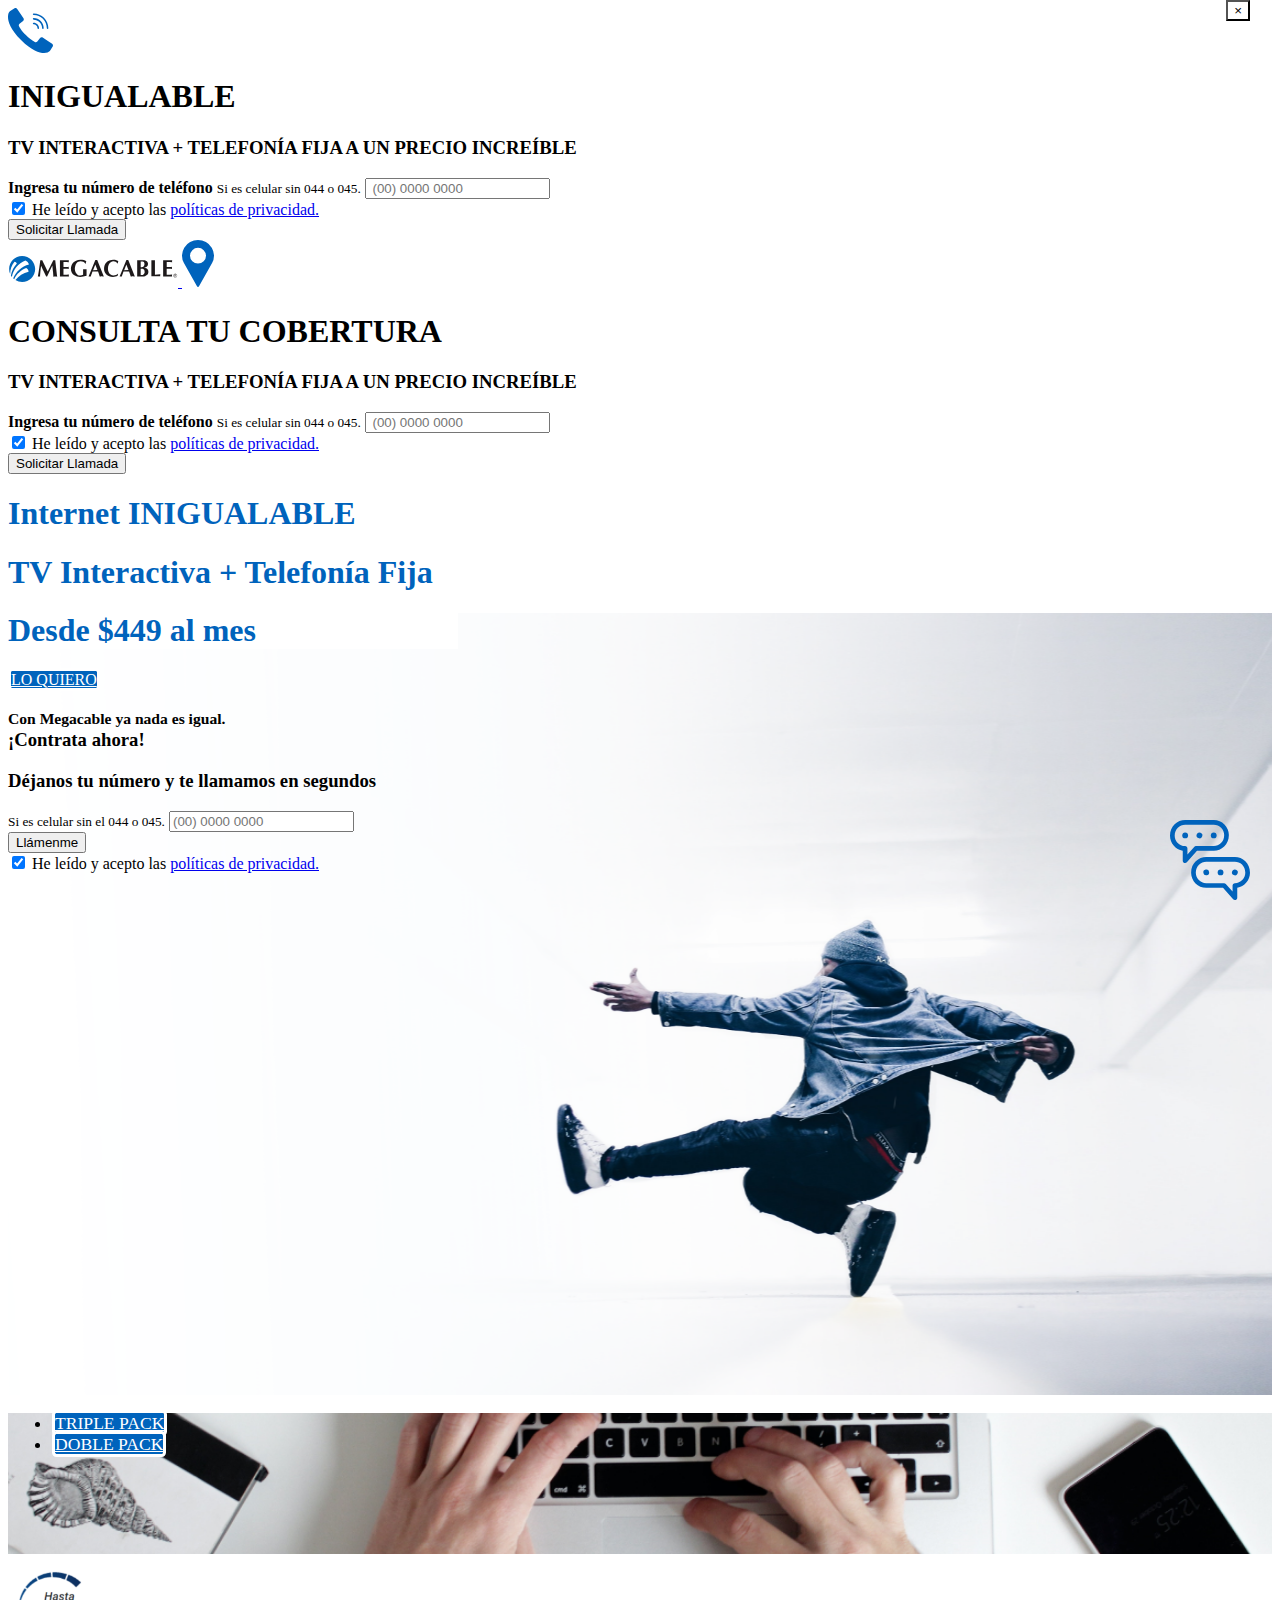
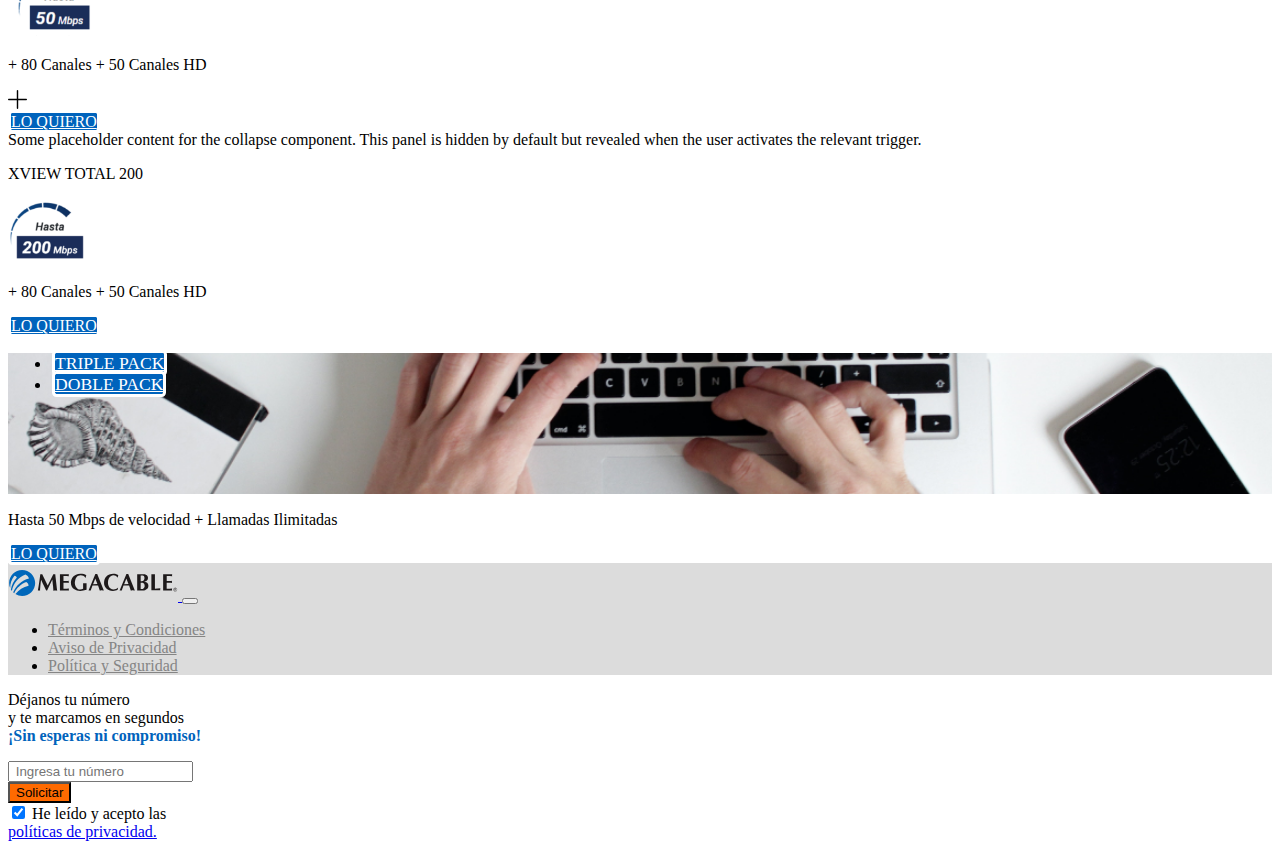
==== contrata.html @ 50e71d5e "first commit convertia" ====
<!doctype html>
<html lang="en">
  <head>
    <!-- Required meta tags -->
    <meta charset="utf-8">
    <meta name="viewport" content="width=device-width, initial-scale=1, shrink-to-fit=no">
    <!-- Favicon .icon -->
    <link rel="icon" type="image/png" href="/src/img/favicon.ico" sizes="32x32">
    <!-- Bootstrap CSS -->
    <link rel="stylesheet" href="https://cdn.jsdelivr.net/npm/bootstrap@4.6.0/dist/css/bootstrap.min.css" integrity="sha384-B0vP5xmATw1+K9KRQjQERJvTumQW0nPEzvF6L/Z6nronJ3oUOFUFpCjEUQouq2+l" crossorigin="anonymous">
    <!-- Stylesheets -->
    <link rel="stylesheet" href="/css/general.css">
    <link rel="stylesheet" href="/css/header-footer.css">
    <link rel="stylesheet" href="/css/index.css">
    <link rel="stylesheet" href="/css/ups.css">
    <link rel="stylesheet" href="/css/contrata.css">
    <link rel="stylesheet" href="/css//convform.css">
  </head>
  <body>
      <!-- Cahat-bot -->
      <div>
          <img class="icon-chat" src="/src/img/chat-bot/chat-box.svg" alt="">
      </div>

      <div class="chat-box">
          <div class="conv-form-wrapper">
            <form action="" method="GET" class="hidden">
                <select name="programmer" data-conv-question="Hola, ¿en qué podemos ayudarte?">
                    <option value="yes">Yes</option>
                    <option value="no">No</option>
                </select>
                <div data-conv-fork="programmer">
                    <div data-conv-case="yes">
                         <input type="text" data-conv-question="A fellow programmer! Cool." data-no-answer="true">
                    </div>
                    <div data-conv-case="no">
                        <select name="thought" data-conv-question="Have you ever thought about learning? Programming is fun!">
                            <option value="yes">Yes</option>
                            <option value="no">No..</option>
                        </select>
                    </div>
                </div>
              </form>
          </div>
      </div>
      <!-- Cahat-bot end-->
    <header class="bg-white shadow-sm">
        <div class="d-flex justify-content-between align-items-center container pt-3 pb-3">
            <!-- Button trigger modal -->
            <a type="button" class="btn" data-toggle="modal" data-target="#exampleModalCenter">
                <img class="call mw-100" src="/src/img/header/call.svg" alt="">
            </a>
            
            <!-- Modal -->
            <div class="modal fade" id="exampleModalCenter" tabindex="-1" role="dialog" aria-labelledby="exampleModalCenterTitle" aria-hidden="true">
                <div class="modal-dialog modal-dialog-centered" role="document">
                    <div class="modal-content">
                        <div class="modal-header border-bottom-0">
                            <button type="button" class="close x-button" data-dismiss="modal" aria-label="Close">
                                <span aria-hidden="true">&times;</span>
                            </button>
                        </div>
                        <div class="modal-body">
                            <div class="dhx-w100 pb-4 px-4 text-center mc-form-container mc-pop-form mt-3">
                                <h1 class="mc-text-blue text center">INIGUALABLE</h1>
                                <h3 class="mc-text-blue text-center mb-1 mt-4">
                                    TV INTERACTIVA + TELEFONÍA FIJA A UN PRECIO INCREÍBLE
                                </h3>
                                </p>
                                <form action="" method="post" class="dhx-w75 mc-form form-box m-auto" id="form_c2c_0" data-ic-form="form_c2c_0" novalidate="novalidate">
                                    <div class="form-group mb-4">
                                        <label class="pop-label mc-text-blue mb-0"><strong>Ingresa tu número de teléfono</strong></label>
                                        <small id="phoneHelp" class="pop-aclarations mc-text-blue mc-aclarations d-block text-center mb-2">Si es celular sin 044 o 045.</small>
                                        <input type="tel" data-ic-form-field="phone" id="phone-input-popup" name="phone-input" class="input form-control" aria-describedby="phoneHelp" placeholder=" (00) 0000 0000">
                                    </div>
                                    <div class="form-group text-center mt-2 mb-0">
                                        <div class="form-check pl-md-2">
                                            <input data-ic-form-field="terms" id="terms-check-06" name="terms-check-06" type="checkbox" checked="" class="form-check-input mc-terms-box">
                                            <label class="form-check-label mc-terms" for="terms-check-06">He leído y acepto las <a href="https://megacableplanes.mx/s/megacable/politicas-privacidad.html" target="_blank" class="gtm-form-popup-politicas" onclick="return onLinkClick(this, event);" data-ic-link-disabled="" style="">políticas de privacidad.</a></label>
                                        </div>
                                    </div>
                                    <div class="form-group text-center mb-0">
                                        <button type="submit" class="btn btn-success w-100 gtm-form-popup-submit" data-ic-button-disabled="" style="" id="form_c2c_0_0">Solicitar Llamada</button>
                                    </div>
                                </form>	
                            </div>
                        </div>
                    </div>
                </div>
            </div>
            <a href="/">
                <img class="logo mw-100" src="/src/img/header/logo-megacable-b.svg" alt="">
            </a>
            <!-- Button trigger modal -->
            <a type="button" class="btn" data-toggle="modal" data-target="#exampleModalMarker">
                <img class="mw-100" src="/src/img/header/marker.svg" alt="">
            </a>
            
            <!-- Modal -->
            <div class="modal fade" id="exampleModalMarker" tabindex="-1" role="dialog" aria-labelledby="exampleModalCenterTitle" aria-hidden="true">
                <div class="modal-dialog modal-dialog-centered" role="document">
                    <div class="modal-content">
                        <div class="modal-header border-bottom-0">
                            <button type="button" class="close x-button" data-dismiss="modal" aria-label="Close">
                                <span aria-hidden="true">&times;</span>
                            </button>
                        </div>
                        <div class="modal-body">
                            <div class="dhx-w100 pb-4 px-4 text-center mc-form-container mc-pop-form mt-3">
                                <h1 class="mc-text-blue text center">CONSULTA TU COBERTURA</h1>
                                <h3 class="mc-text-blue text-center mb-1 mt-4">
                                    TV INTERACTIVA + TELEFONÍA FIJA A UN PRECIO INCREÍBLE
                                </h3>
                                </p>
                                <form action="" method="post" class="dhx-w75 mc-form form-box m-auto" id="form_c2c_0" data-ic-form="form_c2c_0" novalidate="novalidate">
                                    <div class="form-group mb-4">
                                        <label class="pop-label mc-text-blue mb-0"><strong>Ingresa tu número de teléfono</strong></label>
                                        <small id="phoneHelp" class="pop-aclarations mc-text-blue mc-aclarations d-block text-center mb-2">Si es celular sin 044 o 045.</small>
                                        <input type="tel" data-ic-form-field="phone" id="phone-input-popup" name="phone-input" class="input form-control" aria-describedby="phoneHelp" placeholder=" (00) 0000 0000">
                                    </div>
                                    <div class="form-group text-center mt-2 mb-0">
                                        <div class="form-check pl-md-2">
                                            <input data-ic-form-field="terms" id="terms-check-06" name="terms-check-06" type="checkbox" checked="" class="form-check-input mc-terms-box">
                                            <label class="form-check-label mc-terms" for="terms-check-06">He leído y acepto las <a href="https://megacableplanes.mx/s/megacable/politicas-privacidad.html" target="_blank" class="gtm-form-popup-politicas" onclick="return onLinkClick(this, event);" data-ic-link-disabled="" style="">políticas de privacidad.</a></label>
                                        </div>
                                    </div>
                                    <div class="form-group text-center mb-0">
                                        <button type="submit" class="btn btn-success w-100 gtm-form-popup-submit" data-ic-button-disabled="" style="" id="form_c2c_0_0">Solicitar Llamada</button>
                                    </div>
                                </form>	
                            </div>
                        </div>
                    </div>
                </div>
            </div>
        </div>
    </header>
    <main>
        <div class="bg-jump">
            <div class="container d-md-flex flex-direction-row ">
                <div class="p-0 col d-flex align-items-end">
                    <div class="m-5">
                        <h1 class="brand">Internet INIGUALABLE</h1>
                        <h1 class="brand">TV Interactiva + Telefonía Fija</h1>
                        <h1 class="brand">Desde $449 al mes</h1>
                        <a href="./contrata.html" type="button" class="btn btn-contrata">LO QUIERO</a>
                    </div>
                </div>
                <div class="d-none d-lg-block col align-self-start">
                    <div class="form-container align-items-end">
                        <h3 class="mc-form-title mc-bg-blue mc-text-white text-center p-3 mb-0"> <span><small>Con
                                    Megacable ya nada es igual.</small><br><strong>¡Contrata ahora!</strong></span>
                        </h3>
                        <div class="mc-form-container mc-bg-light py-3 px-4 mt-0 position-relative">
                            <h3 class="text-center mc-form-subtitle mt-2 mb-4 mc-text-blue"> <span>Déjanos tu número y
                                    te llamamos en segundos</span> </h3>
                            <form action="" method="post" class="tp-form form-box m-auto" id="form_c2c_0" data-ic-form="form_c2c_0" novalidate="novalidate">
                                <div class="form-group mb-2"> <small id="phoneHelp" class="mc-text-blue tp-aclarations d-block text-center mb-1">Si es celular sin
                                        el 044 o 045.</small> <input type="tel" data-ic-form-field="phone" id="phone-input" name="phone-input" class="input form-control" aria-describedby="phoneHelp" placeholder="(00) 0000 0000"> </div>
                                <div class="form-group text-center mb-0"> <button type="submit" class="btn btn-success w-100 gtm-form-principal-submit" data-ic-button-disabled="" style="" id="form_c2c_0_0">Llámenme</button> </div>
                                <div class="form-group text-center mt-2 mb-0">
                                    <div class="form-check pl-md-2"> <input data-ic-form-field="terms" id="terms-check-06" name="terms-check-06" type="checkbox" checked="" class="form-check-input tp-terms-box"> <label class="form-check-label tp-terms" for="terms-check-06">He leído y acepto las
                                        <a href="https://megacableplanes.mx/s/megacable/legales.html#politicas-privacidad" target="_blank" class="gtm-form-principal-politicas" onclick="return onLinkClick(this, event);" data-ic-link-disabled="" style="">políticas de privacidad.</a></label> 
                                    </div>
                                </div>
                            </form>
                        </div>
                    </div>
                </div>
            </div>
        </div>
        <ul class="bg-qwerty nav justify-content-center align-items-center pt-2 pb-2">
            <li class="nav-item mr-5">
                <a href="./contrata.html" type="button" class="btn btn-contrata">TRIPLE PACK</a>
            </li>
            <li class="nav-item">
                <a href="./contrata.html" type="button" class="btn btn-contrata">DOBLE PACK</a>
            </li>
        </ul>
        <div class="container container pt-5 pb-5">
            <div class="shadow p-3 bg-white rounded d-flex flex-direction-row justify-content-between align-items-center">
                <div class="d-flex align-items-center">
                    <img src="/src/img/bg-contrata-hoy/Imagen 1/Imagen 1.png" alt="">
                    <p>+ 80 Canales + 50 Canales HD</p>
                </div>
                <div>
                    <a class="btn" data-toggle="collapse" href="#collapseExample" role="button" aria-expanded="false" aria-controls="collapseExample">
                        <img class="more" src="/src/img/bg-contrata-hoy/plus.svg" alt="">
                    </a>
                </div>
                <div class="">
                    <a href="./contrata.html" type="button" class="btn btn-contrata">LO QUIERO</a>
                </div>
            </div>
            <div class="collapse" id="collapseExample">
                <div class="card card-body">
                    Some placeholder content for the collapse component. This panel is hidden by default but revealed when the user activates the relevant trigger.
                </div>
            </div>
            <div class="shadow p-3 mt-3 bg-white rounded d-flex flex-direction-row justify-content-between align-items-center">
                <div class="d-flex align-items-center">
                    <p>XVIEW TOTAL 200</p>
                    <img src="/src/img/bg-contrata-hoy/Imagen 4 (1)/Imagen 4.png" alt="">
                    <p>+ 80 Canales + 50 Canales HD</p>
                </div>
                <div class="">
                    <a href="./contrata.html" type="button" class="btn btn-contrata">LO QUIERO</a>
                </div>
            </div>
        </div>
        <ul class="bg-qwerty nav justify-content-center align-items-center pt-2 pb-2">
            <li class="nav-item mr-5">
                <a href="./contrata.html" type="button" class="btn btn-contrata">TRIPLE PACK</a>
            </li>
            <li class="nav-item">
                <a href="./contrata.html" type="button" class="btn btn-contrata">DOBLE PACK</a>
            </li>
        </ul>
        <div class="container container pt-5 pb-5">
            <div class="shadow p-3 bg-white rounded d-flex flex-direction-row justify-content-between align-items-center">
                <div class="d-flex align-items-center">
                    <p>Hasta 50 Mbps de velocidad + Llamadas Ilimitadas</p>
                </div>
                <div class="">
                    <a href="./contrata.html" type="button" class="btn btn-contrata">LO QUIERO</a>
                </div>
            </div>
        </div>
        <footer>
            <nav class="navbar navbar-expand-lg navbar-light bg-grey">
                <div class="container">
                    <a class="navbar-brand" href="#">
                        <img class="logo mw-100" src="/src/img/header/logo-megacable-b.svg" alt="">
                    </a>
                    <button class="navbar-toggler" type="button" data-toggle="collapse" data-target="#navbarSupportedContent" aria-controls="navbarSupportedContent" aria-expanded="false" aria-label="Toggle navigation">
                      <span class="navbar-toggler-icon"></span>
                    </button>
                  
                    <div class="collapse navbar-collapse" id="navbarSupportedContent">
                        <ul class="navbar-nav ml-auto">
                            <li class="nav-item">
                                <a class="nav-link terminos-grey" href="#">Términos y Condiciones</a>
                            </li>
                            <li class="nav-item">
                                <a class="nav-link terminos-grey" href="#">Aviso de Privacidad</a>
                            </li>
                            <li class="nav-item">
                                <a class="nav-link terminos-grey" href="#">Política y Seguridad</a>
                            </li>
                        </ul>
                    </div>
                </div>
            </nav>
            <div class="container d-inline d-md-inline d-lg-flex align-items-center justify-content-between">
                <div class="d-inline d-md-inline align-items-center ">
                    <p class="d-none d-lg-inline-block text-center text-md-left">Déjanos tu número<br class="d-md-block d-lg-none"> y te marcamos en segundos<br>
                        <b class="letter-blue">¡Sin esperas ni compromiso!</b>
                    </p>
                </div>
                <form class="form-inline d-flex justify-content-lg-start justify-content-center align-items-center" id="form_c2c_2" data-ic-form="form_c2c_2" novalidate="novalidate">
                    <div class="form-group mr-4 mr-md-2 d-block"> <input type="tel" data-ic-form-field="phone" id="phone-input-S" name="phone-input" class="input form-control" aria-describedby="phoneHelp" placeholder=" Ingresa tu número"> </div>
                    <div class="form-group text-center mr-2">
                        <button type="submit" class="btn btn-orange text-white px-4 w-100 gtm-form-sticky-submit">Solicitar</button>
                    </div>
                    <div class="form-group text-center mt-0 mb-0">
                        <div class="form-check pl-md-2"> <input data-ic-form-field="terms" id="terms-check-06" name="terms-check-06" type="checkbox" checked="" class="form-check-input tp-terms-box"> <label class="form-check-label tp-terms d-inline-block text-left" for="terms-check-06">He leído y acepto las <br><a href="https://megacableplanes.mx/s/megacable/legales.html#politicas-privacidad" class="gtm-form-sticky-politicas" target="_blank" onclick="return onLinkClick(this, event);" data-ic-link-disabled="" style="">políticas de privacidad.</a></label> </div>
                    </div>
                </form>
            </div>
        </footer>
    </main>


    <!-- Optional JavaScript; choose one of the two! -->

    <!-- Option 1: jQuery and Bootstrap Bundle (includes Popper) -->
    <script src="https://code.jquery.com/jquery-3.5.1.slim.min.js" integrity="sha384-DfXdz2htPH0lsSSs5nCTpuj/zy4C+OGpamoFVy38MVBnE+IbbVYUew+OrCXaRkfj" crossorigin="anonymous"></script>
    <script src="https://cdn.jsdelivr.net/npm/bootstrap@4.6.0/dist/js/bootstrap.bundle.min.js" integrity="sha384-Piv4xVNRyMGpqkS2by6br4gNJ7DXjqk09RmUpJ8jgGtD7zP9yug3goQfGII0yAns" crossorigin="anonymous"></script>
    <!-- ChatBotJS -->
    <script type="text/javascript" src="/js/chat.js"></script>
    <script type="text/javascript" src="/js/convform.js"></script>
    <!-- ChatBotJS -->

    <!-- Option 2: Separate Popper and Bootstrap JS -->
    <!--
    <script src="https://code.jquery.com/jquery-3.5.1.slim.min.js" integrity="sha384-DfXdz2htPH0lsSSs5nCTpuj/zy4C+OGpamoFVy38MVBnE+IbbVYUew+OrCXaRkfj" crossorigin="anonymous"></script>
    <script src="https://cdn.jsdelivr.net/npm/popper.js@1.16.1/dist/umd/popper.min.js" integrity="sha384-9/reFTGAW83EW2RDu2S0VKaIzap3H66lZH81PoYlFhbGU+6BZp6G7niu735Sk7lN" crossorigin="anonymous"></script>
    <script src="https://cdn.jsdelivr.net/npm/bootstrap@4.6.0/dist/js/bootstrap.min.js" integrity="sha384-+YQ4JLhjyBLPDQt//I+STsc9iw4uQqACwlvpslubQzn4u2UU2UFM80nGisd026JF" crossorigin="anonymous"></script>
    -->
  </body>
</html>
---- css/general.css ----
.letter-blue{
    color: #0063BC;
}

.icon-chat{
    position: fixed;
    right: 30px;
    bottom: 0;
    width: 5em;
    cursor: pointer;
    z-index: 1000;
}


.chat-box{
    position: fixed;
    right: 20px;
    bottom: 100px;
    width: 400px;
    height: 80vh;
    background: linear-gradient(90deg, rgba(184,183,208,1) 0%, rgba(231,231,236,0.18671218487394958) 100%, rgba(0,212,255,1) 100%);
    z-index: 1000;
    transition: all 0.3s ease-out;
    transform: scaleY(0);
}

.chat-box.active{
    transform: scaleY(1);
}

.hidden{
    display: none !important;
}

.conv-form-wrapper textarea{
    height: 30px;
    overflow: hidden;
    resize: none;
}

#messages{
    padding: 20px;
}

.x-button{
    position: fixed;
    right: 30px;
    top: 0;
    cursor: pointer;
    z-index: 1000;
    background-color: #fff;

}
---- css/header-footer.css ----
.call{
    width: 45px;
    height: 45px;
}
.logo{
    width: 170px;
    height: 73;
}

.marker{
    width: 32px;
    height: 48px;
}

.bg-grey{
    background-color: #DCDCDC;
}

.terminos-grey{
    color: #858585;
}

.btn-orange{
    background-color: #FF6A00;
}
---- css/index.css ----
.bg-contrata{
    background: url(/src/img/bg-contrata-hoy/brooke-cagle-g1Kr4Ozfoac-unsplash@2x.png) no-repeat;
    background-position: top;
    height: 100vh;
}

.btn-contrata{
    background: #0063BC 0% 0% no-repeat padding-box;
    border: 3px solid #FFF;
    color: #FFF;
    border-radius: 4px;
    opacity: 1;
}

h1.brand{
    width: 450px;
    color: #0063BC;
    background-color: white;
    text-align: left;
}

@media (max-width: 600px) {
    h1.brand{
        width: auto;
    }
  }


.bg-cliente{
    background: url(/src/img/bg-eres-cliente/rayul-_M6gy9oHgII-unsplash@2x.png) no-repeat; 
    background-position: top;
    height: 100vh;
}

.btn-cliente{
    background: #FFFFFF 0% 0% no-repeat padding-box;
    border: 4px solid #FF6A00;
    color: #FF6A00;
    border-radius: 4px;
    opacity: 1;

}
---- css/ups.css ----
.bg-ups{
    background: url(/src/img/bg-ups/edu-lauton-TyQ-0lPp6e4-unsplash.png) no-repeat; 
    background-position: top;
    height: 100vh;
}

.nav-blue{
    background-color: #0063BC;
}
---- css/contrata.css ----
.bg-jump{
    background: url(/src/img/bg-contrata-hoy/jump/drew-graham-PVyhz0wmHdo-unsplash.png) no-repeat; 
    background-position: bottom;
    height: 100vh;
}

.bg-qwerty{
    background: url(/src/img/bg-contrata-hoy/qwerty/nordwood-themes-bJjsKbToY34-unsplash.png) no-repeat; 
    background-position: bottom;
    height: 8em;
    zoom: 1.1;
}
.more{
    width: 19px;
    height: 19px;
}
---- css/convform.css ----
.typing_loader{
    width: 6px;
    height: 6px;
    border-radius: 50%;
    -webkit-animation: typing 1s linear infinite alternate;
    -moz-animation: typing 1s linear infinite alternate;
    -ms-animation: typing 1s linear infinite alternate;
    animation: typing 1s linear infinite alternate;
    position: relative;
    left: -12px;
    margin: 7px 15px 6px;
}
.to .typing_loader {
    animation: typing-black 1s linear infinite alternate;
}
@-webkit-keyframes typing{
    0%{
        background-color: rgba(255,255,255, 1);
        box-shadow: 12px 0px 0px 0px rgba(255,255,255,0.4),
        24px 0px 0px 0px rgba(255,255,255,0.2);
    }
    50% {
        background-color: rgba(255,255,255, 0.4);
        box-shadow: 12px 0px 0px 0px rgba(255,255,255,1),
        24px 0px 0px 0px rgba(255,255,255,0.4);
    }
    100%{ background-color: rgba(255,255,255, 0.2);
        box-shadow: 12px 0px 0px 0px rgba(255,255,255,0.4),
        24px 0px 0px 0px rgba(255,255,255,1);
    }
}

@-moz-keyframes typing{
    0%{
        background-color: rgba(255,255,255, 1);
        box-shadow: 12px 0px 0px 0px rgba(255,255,255,0.4),
        24px 0px 0px 0px rgba(255,255,255,0.2);
    }
    50% {
        background-color: rgba(255,255,255, 0.4);
        box-shadow: 12px 0px 0px 0px rgba(255,255,255,1),
        24px 0px 0px 0px rgba(255,255,255,0.4);
    }
    100%{ background-color: rgba(255,255,255, 0.2);
        box-shadow: 12px 0px 0px 0px rgba(255,255,255,0.4),
        24px 0px 0px 0px rgba(255,255,255,1);
    }
}

@keyframes typing-black{
    0%{
        background-color: rgba(74, 74, 74, 1);
        box-shadow: 12px 0px 0px 0px rgba(74, 74, 74, 0.4),
        24px 0px 0px 0px rgba(74, 74, 74, 0.2);
    }
    50% {
        background-color: rgba(74, 74, 74, 0.4);
        box-shadow: 12px 0px 0px 0px rgba(74, 74, 74, 1),
        24px 0px 0px 0px rgba(74, 74, 74,0.4);
    }
    100%{ background-color: rgba(74, 74, 74, 0.2);
        box-shadow: 12px 0px 0px 0px rgba(74, 74, 74,0.4),
        24px 0px 0px 0px rgba(74, 74, 74,1);
    }
}
@keyframes typing{
    0%{
        background-color: rgba(255,255,255, 1);
        box-shadow: 12px 0px 0px 0px rgba(255,255,255,0.4),
        24px 0px 0px 0px rgba(255,255,255,0.2);
    }
    50% {
        background-color: rgba(255,255,255, 0.4);
        box-shadow: 12px 0px 0px 0px rgba(255,255,255,1),
        24px 0px 0px 0px rgba(255,255,255,0.4);
    }
    100%{ background-color: rgba(255,255,255, 0.2);
        box-shadow: 12px 0px 0px 0px rgba(255,255,255,0.4),
        24px 0px 0px 0px rgba(255,255,255,1);
    }
}

form.convFormDynamic {
    width: calc(100% - 33px);
    margin: 10px auto 15px;
    padding: 0 !important;
    position: relative;
    box-shadow: 0 0 5px 5px rgba(222, 222, 222, 0.4);
}

form.convFormDynamic textarea.userInputDynamic {
    border: none;
    padding: 7px 10px;
    outline: none;
    font-size: 0.905rem;
    float: left;
    width: calc(100% - 70px);
    line-height: 1.3em;
    min-height: 1.7em;
    max-height: 10rem;
    display: block;
    max-width: 88%;
    margin-right: 2.5%;
}


form.convFormDynamic input.userInputDynamic {
    border: none;
    padding: 7px 10px;
    outline: none;
    font-size: 0.905rem;
    float: left;
    width: calc(100% - 70px);
    line-height: 1.3em;
    min-height: 1.7em;
    max-height: 10rem;
    display: block;
    max-width: 88%;
    margin-right: 2.5%;
}
div.conv-form-wrapper:after {
    content: '';
    display: block;
    clear: both;
    width: 100%;
    height: 1px;
}
div.conv-form-wrapper div#messages {
    max-height: 71vh;
    height: auto !important;
    overflow-y: scroll;
    scrollbar-width: none;
    -ms-overflow-style: none; /* IE 11 */
}
div.conv-form-wrapper * {
    scrollbar-width: none;
    -ms-overflow-style: none;
}
div.conv-form-wrapper div#messages:after {
    content: '';
    display: table;
    clear: both;
}
div.conv-form-wrapper {
    position: relative;
}
div.conv-form-wrapper div.wrapper-messages {
    position: relative;
    height: 577px;
    max-height: 71vh;
    overflow-y: scroll;
    transition: margin 0.1s;
}
div.conv-form-wrapper:before {
    content: '';
    position: absolute;
    width: 100%;
    display: block;
    height: 30px;
    top: 0;
    left: 0;
    z-index: 2;
    background: linear-gradient(#fff, transparent);
}
@media (max-width: 767px) {
    div.conv-form-wrapper div.wrapper-messages, div.conv-form-wrapper div#messages {
        max-height: 71vh;
    }
}

div.conv-form-wrapper div.wrapper-messages::-webkit-scrollbar, div#feed ul::-webkit-scrollbar, div.conv-form-wrapper div.options::-webkit-scrollbar {
    width: 0px;
    height: 0px;
    /* remove scrollbar space */
    background: transparent;
    /* optional: just make scrollbar invisible */
}
input[type="text"].userInputDynamic.error {
    color: #ac0000 !important;
}
input[type="text"].userInputDynamic {
    border-radius: 3px;
    margin: 7px 10px;
}

textarea.userInputDynamic.error {
    color: #ac0000 !important;
}

textarea.userInputDynamic {
    border-radius: 3px;
    margin: 7px 10px;
}

div.conv-form-wrapper div#messages {
    transition: bottom 0.15s, padding-bottom 0.15s;
    position: absolute;
    bottom: 0;
    height: auto !important;
    width: 100%;
    padding-bottom: 20px;
    /*max-height: 71vh;*/
}
div.conv-form-wrapper div.options {
    word-wrap: normal;
    white-space: nowrap;
    overflow-x: scroll;
    position: absolute;
    bottom: 100%;
    width: 100%;
    transform: translateY(-5px);
}
div.conv-form-wrapper div.options:after {
    content: '';
    display: table;
    clear: both;
}
div.conv-form-wrapper div.options div.option {
    padding: 7px 12px;
    border: 1px solid rgba(6,153,184,0.3);
    display: inline-block;
    margin: 5px;
    background: #fff;
    color: #06c5a6;
    cursor: pointer;
    border-radius: 20px;
    font-size: 0.9rem;
}
div.conv-form-wrapper div.message {
    animation: slideTop 0.15s ease;
}
div.conv-form-wrapper div.message:after {
    content: '';
    display: table;
    clear: both;
}
div.conv-form-wrapper  div.message.ready {
    animation: bounceIn 0.2s ease;
    transform-origin: 0 0 0;
}
div.conv-form-wrapper  div#messages div.message {
    border-radius: 20px;
    padding: 12px 22px;
    font-size: 0.905rem;
    color: #333;
    display: inline-block;
    padding: 10px 15px 8px;
    border-radius: 20px;
    margin-bottom: 5px;
    float: right;
    clear: both;
    max-width: 65%;
    word-wrap: break-word;
}
div.conv-form-wrapper  div#messages div.message.to {
    background: #efefef;
    color: #6f6f6f;
    float: left;
    border-top-left-radius: 0;
}
div.conv-form-wrapper div#messages div.message.from {
    background: #06b79a;
    color: #fff;
    border-top-right-radius: 0;
}
.message.to+.message.from, .message.from+.message.to {
    margin-top: 15px;
}
@keyframes slideTop {
    0% {
        margin-bottom: -25px;
    }
    100% {
        margin-bottom: 0;
    }
}

@keyframes bounceIn {
    0% {
        transform: scale(0.75, 0.75);
    }
    100% {
        transform: scale(1.0, 1.0);
    }
}
div.conv-form-wrapper div.options div.option:hover {
    background: #eeeeee;
}
div.conv-form-wrapper div.options div.option.selected {
    background: #06b79a;
    color: #fff;
}
div.conv-form-wrapper div.options div.option.selected:hover {
    background: #069c7f;
}

form.convFormDynamic button.submit {
    padding: 3px;
    border: none;
    float: left;
    margin: 5px;
    color: #06c5a6;
    cursor: pointer;
    border-radius: 8px;
    font-size: 1.1rem;
    width: 36px;
    height: 35px;
    margin-top: 4px;
    background: #fff;
    outline: none !important;
}


form.convFormDynamic button.submit:hover {
    background: #06b79a;
    color: #fff;
}

button.submit.glow {
    box-shadow: 0 0 10px 5px rgba(6, 197, 166, 0.4);
}
.no-border {
    border: none !important;
}
.dragscroll {
    cursor: grab;
}
div.conv-form-wrapper div#messages::-webkit-scrollbar, div#feed ul::-webkit-scrollbar {
    width: 0px;
    /* remove scrollbar space */
    background: transparent;
    /* optional: just make scrollbar invisible */
}
span.clear {
    display: block;
    clear: both;
}

.spinLoader,
.spinLoader:before,
.spinLoader:after {
    background: #06c5a6 !important;
    -webkit-animation: spinLoaderChat 1s infinite ease-in-out;
    animation: spinLoaderChat 1s infinite ease-in-out;
    width: 1em;
    height: 4em;
}
.spinLoader {
    color: #06c5a6 !important;
    text-indent: -9999em;
    margin: 50% auto;
    position: relative;
    font-size: 11px;
    -webkit-transform: translateZ(0);
    -ms-transform: translateZ(0);
    transform: translateZ(0);
    -webkit-animation-delay: -0.16s;
    animation-delay: -0.16s;
}
.spinLoader:before,
.spinLoader:after {
    position: absolute;
    top: 0;
    content: '';
}
.spinLoader:before {
    left: -1.5em;
    -webkit-animation-delay: -0.32s;
    animation-delay: -0.32s;
}
.spinLoader:after {
    left: 1.5em;
}
@-webkit-keyframes spinLoaderChat {
    0%,
    80%,
    100% {
        box-shadow: 0 0;
        height: 4em;
    }
    40% {
        box-shadow: 0 -2em;
        height: 5em;
    }
}
@keyframes spinLoaderChat {
    0%,
    80%,
    100% {
        box-shadow: 0 0;
        height: 4em;
    }
    40% {
        box-shadow: 0 -2em;
        height: 5em;
    }
}
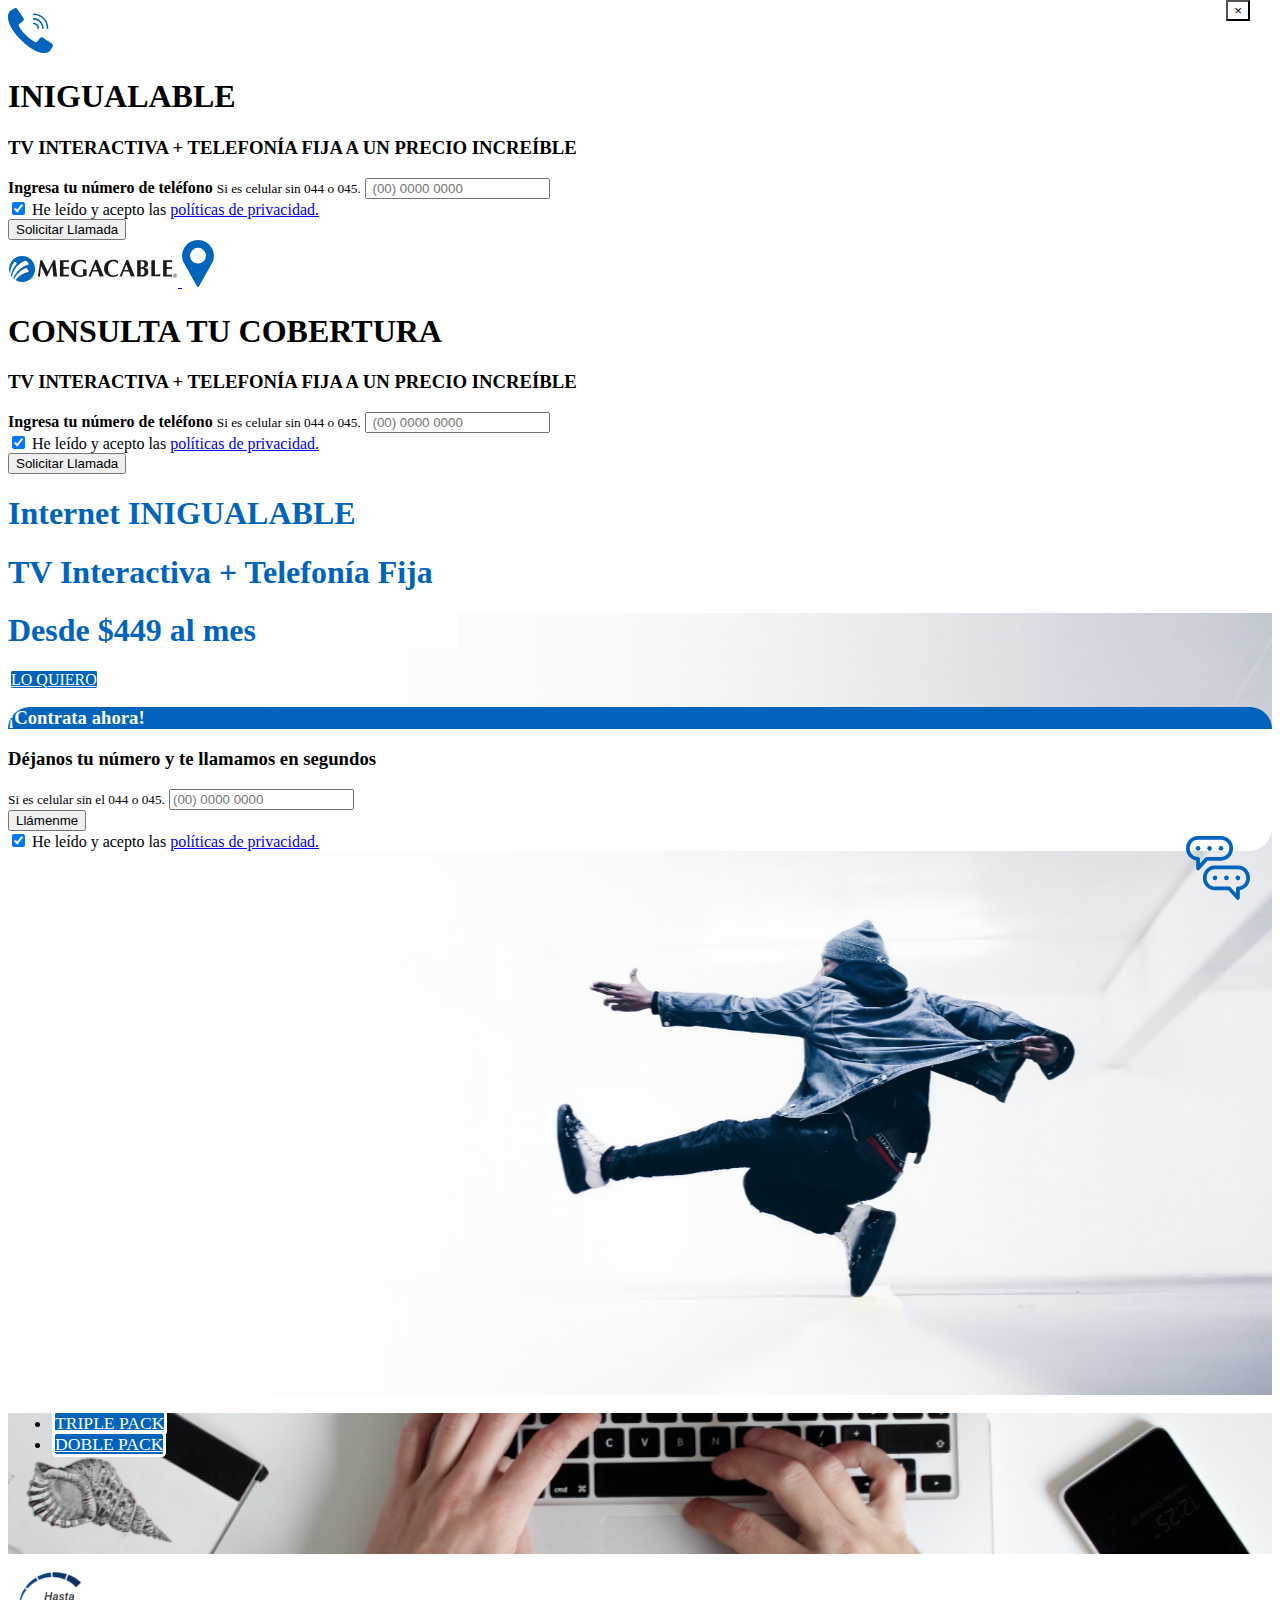
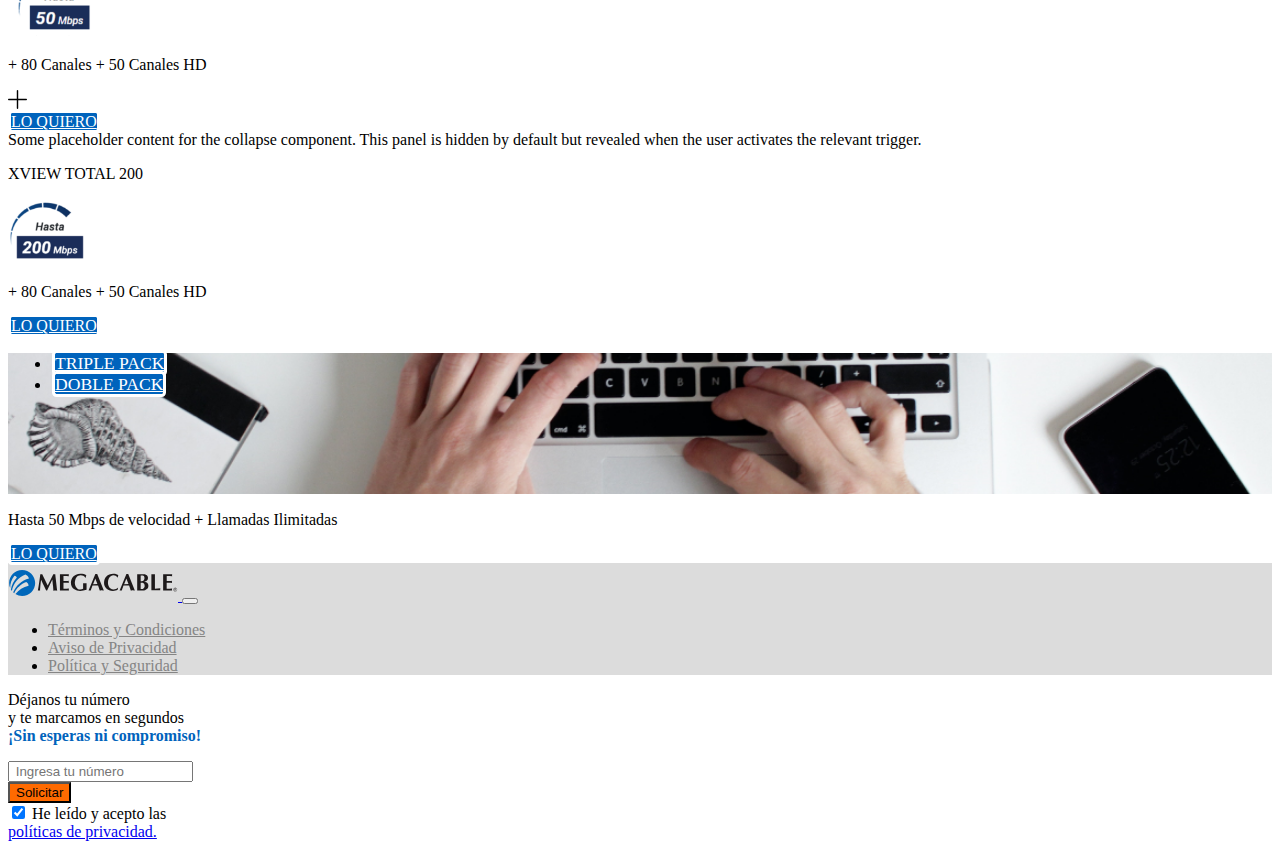
==== commit b9324b42: "cambios en contrata.html" ====
--- a/contrata.html
+++ b/contrata.html
@@ -137,7 +137,7 @@
     </header>
     <main>
         <div class="bg-jump">
-            <div class="container d-md-flex flex-direction-row ">
+            <div class="container d-md-flex flex-direction-row pt-5">
                 <div class="p-0 col d-flex align-items-end">
                     <div class="m-5">
                         <h1 class="brand">Internet INIGUALABLE</h1>
@@ -147,9 +147,8 @@
                     </div>
                 </div>
                 <div class="d-none d-lg-block col align-self-start">
-                    <div class="form-container align-items-end">
-                        <h3 class="mc-form-title mc-bg-blue mc-text-white text-center p-3 mb-0"> <span><small>Con
-                                    Megacable ya nada es igual.</small><br><strong>¡Contrata ahora!</strong></span>
+                    <div class="form-container style-card align-items-end">
+                        <h3 class="header-card mc-form-title mc-bg-blue mc-text-white text-center p-3 mb-0"> <span><strong>¡Contrata ahora!</strong></span>
                         </h3>
                         <div class="mc-form-container mc-bg-light py-3 px-4 mt-0 position-relative">
                             <h3 class="text-center mc-form-subtitle mt-2 mb-4 mc-text-blue"> <span>Déjanos tu número y
--- a/css/general.css
+++ b/css/general.css
@@ -6,7 +6,7 @@
     position: fixed;
     right: 30px;
     bottom: 0;
-    width: 5em;
+    width: 4em;
     cursor: pointer;
     z-index: 1000;
 }
--- a/css/contrata.css
+++ b/css/contrata.css
@@ -13,4 +13,16 @@
 .more{
     width: 19px;
     height: 19px;
+}
+
+.style-card{
+    background: #FFFFFF 0% 0% no-repeat padding-box;
+    border-radius: 23px;
+    opacity: 1;
+}
+
+.header-card{
+    background-color: #0063BC;
+    color: #fff;
+    border-radius: 23px 23px 0px 0px;
 }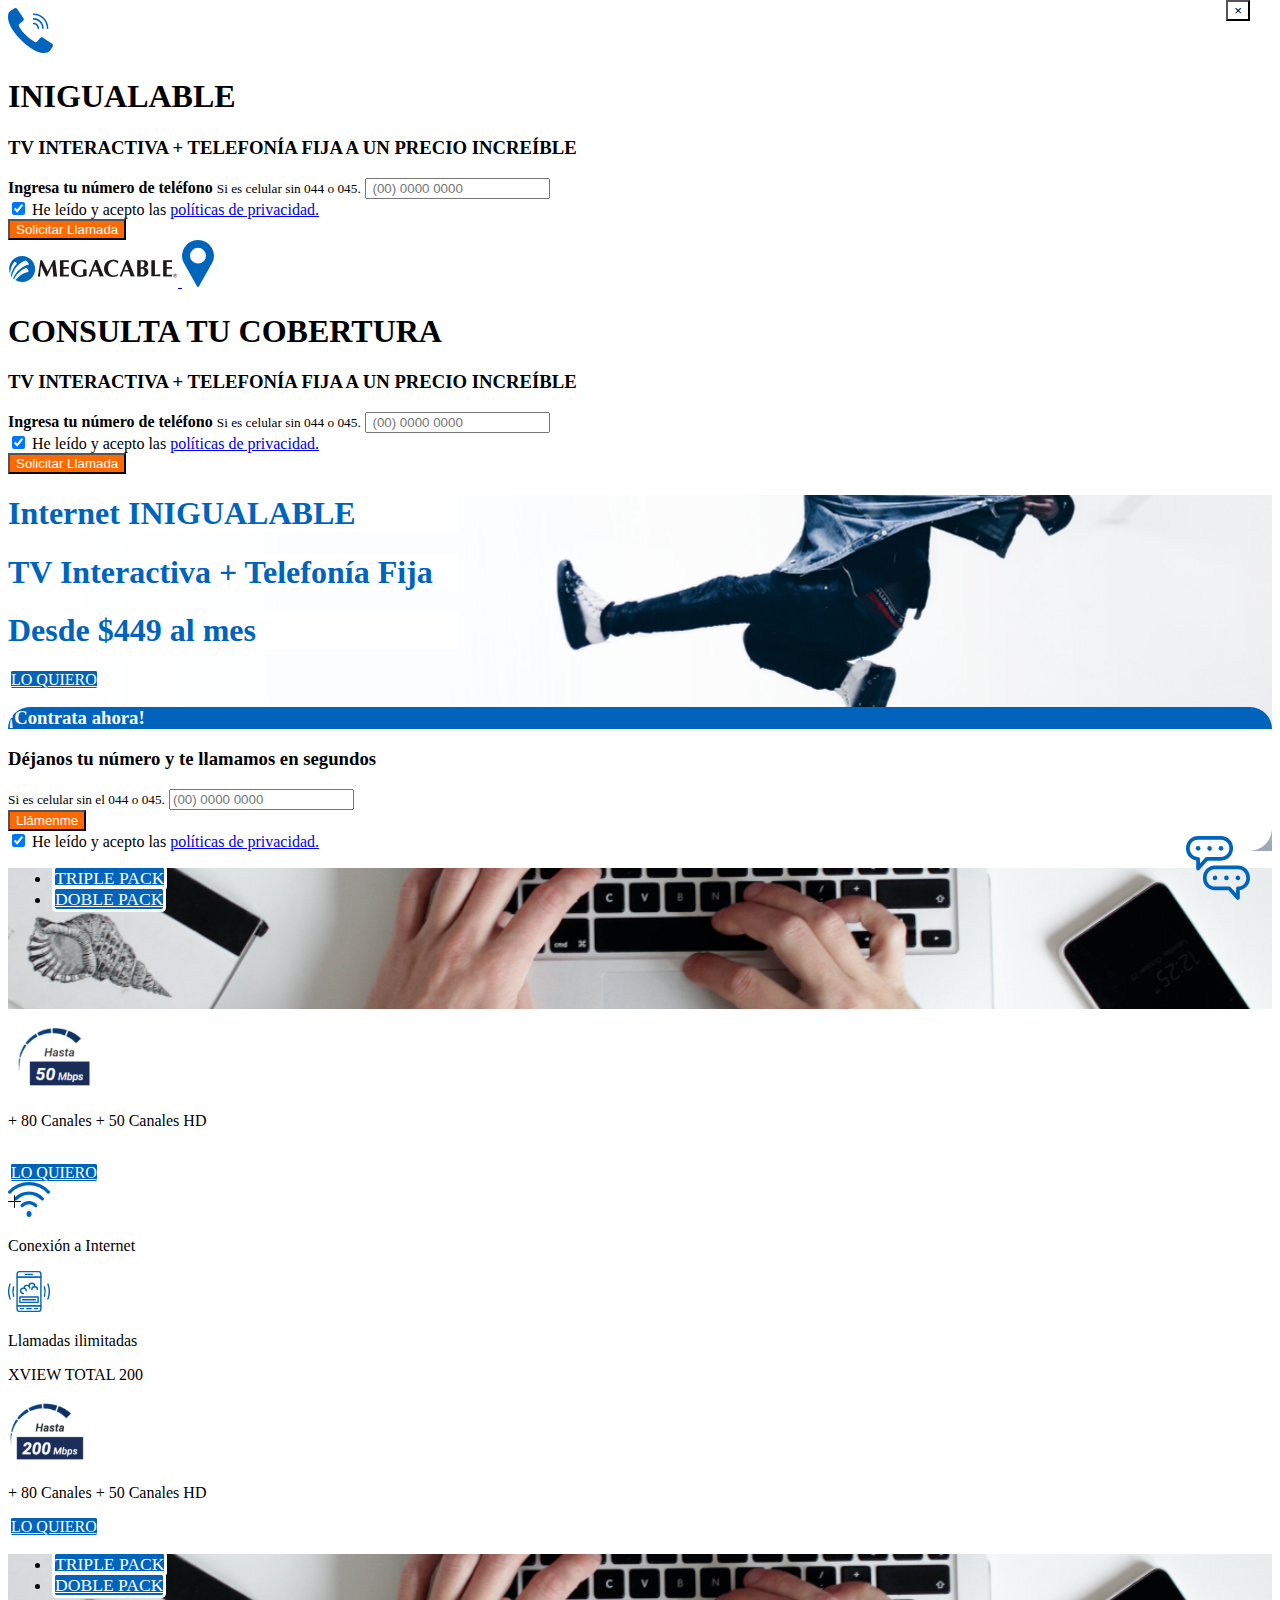
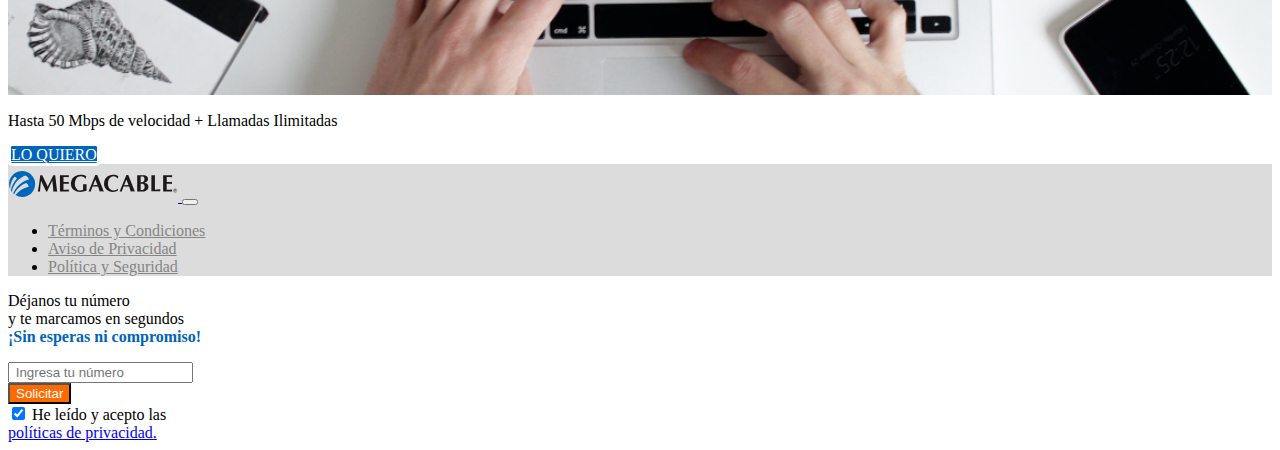
==== commit d82981f7: "se hacen las rutas relativas" ====
--- a/contrata.html
+++ b/contrata.html
@@ -9,12 +9,12 @@
     <!-- Bootstrap CSS -->
     <link rel="stylesheet" href="https://cdn.jsdelivr.net/npm/bootstrap@4.6.0/dist/css/bootstrap.min.css" integrity="sha384-B0vP5xmATw1+K9KRQjQERJvTumQW0nPEzvF6L/Z6nronJ3oUOFUFpCjEUQouq2+l" crossorigin="anonymous">
     <!-- Stylesheets -->
-    <link rel="stylesheet" href="/css/general.css">
-    <link rel="stylesheet" href="/css/header-footer.css">
-    <link rel="stylesheet" href="/css/index.css">
-    <link rel="stylesheet" href="/css/ups.css">
-    <link rel="stylesheet" href="/css/contrata.css">
-    <link rel="stylesheet" href="/css//convform.css">
+    <link rel="stylesheet" href="css/general.css">
+    <link rel="stylesheet" href="css/header-footer.css">
+    <link rel="stylesheet" href="css/index.css">
+    <link rel="stylesheet" href="css/ups.css">
+    <link rel="stylesheet" href="css/contrata.css">
+    <link rel="stylesheet" href="css/convform.css">
   </head>
   <body>
       <!-- Cahat-bot -->
@@ -80,7 +80,7 @@
                                         </div>
                                     </div>
                                     <div class="form-group text-center mb-0">
-                                        <button type="submit" class="btn btn-success w-100 gtm-form-popup-submit" data-ic-button-disabled="" style="" id="form_c2c_0_0">Solicitar Llamada</button>
+                                        <button type="submit" class="btn btn-orange w-100 gtm-form-popup-submit" data-ic-button-disabled="" style="" id="form_c2c_0_0">Solicitar Llamada</button>
                                     </div>
                                 </form>	
                             </div>
@@ -125,7 +125,7 @@
                                         </div>
                                     </div>
                                     <div class="form-group text-center mb-0">
-                                        <button type="submit" class="btn btn-success w-100 gtm-form-popup-submit" data-ic-button-disabled="" style="" id="form_c2c_0_0">Solicitar Llamada</button>
+                                        <button type="submit" class="btn btn-orange w-100 gtm-form-popup-submit" data-ic-button-disabled="" style="" id="form_c2c_0_0">Solicitar Llamada</button>
                                     </div>
                                 </form>	
                             </div>
@@ -136,9 +136,9 @@
         </div>
     </header>
     <main>
-        <div class="bg-jump">
-            <div class="container d-md-flex flex-direction-row pt-5">
-                <div class="p-0 col d-flex align-items-end">
+        <div class="bg-jump h-100">
+            <div class="container d-md-flex flex-direction-row pt-md-5 pt-0">
+                <div class="p-0 col d-flex align-items-md-end align-items-start">
                     <div class="m-5">
                         <h1 class="brand">Internet INIGUALABLE</h1>
                         <h1 class="brand">TV Interactiva + Telefonía Fija</h1>
@@ -146,7 +146,7 @@
                         <a href="./contrata.html" type="button" class="btn btn-contrata">LO QUIERO</a>
                     </div>
                 </div>
-                <div class="d-none d-lg-block col align-self-start">
+                <div class="col pb-md-0 pb-5">
                     <div class="form-container style-card align-items-end">
                         <h3 class="header-card mc-form-title mc-bg-blue mc-text-white text-center p-3 mb-0"> <span><strong>¡Contrata ahora!</strong></span>
                         </h3>
@@ -156,7 +156,7 @@
                             <form action="" method="post" class="tp-form form-box m-auto" id="form_c2c_0" data-ic-form="form_c2c_0" novalidate="novalidate">
                                 <div class="form-group mb-2"> <small id="phoneHelp" class="mc-text-blue tp-aclarations d-block text-center mb-1">Si es celular sin
                                         el 044 o 045.</small> <input type="tel" data-ic-form-field="phone" id="phone-input" name="phone-input" class="input form-control" aria-describedby="phoneHelp" placeholder="(00) 0000 0000"> </div>
-                                <div class="form-group text-center mb-0"> <button type="submit" class="btn btn-success w-100 gtm-form-principal-submit" data-ic-button-disabled="" style="" id="form_c2c_0_0">Llámenme</button> </div>
+                                <div class="form-group text-center mb-0"> <button type="submit" class="btn btn-orange w-100 gtm-form-principal-submit" data-ic-button-disabled="" style="" id="form_c2c_0_0">Llámenme</button> </div>
                                 <div class="form-group text-center mt-2 mb-0">
                                     <div class="form-check pl-md-2"> <input data-ic-form-field="terms" id="terms-check-06" name="terms-check-06" type="checkbox" checked="" class="form-check-input tp-terms-box"> <label class="form-check-label tp-terms" for="terms-check-06">He leído y acepto las
                                         <a href="https://megacableplanes.mx/s/megacable/legales.html#politicas-privacidad" target="_blank" class="gtm-form-principal-politicas" onclick="return onLinkClick(this, event);" data-ic-link-disabled="" style="">políticas de privacidad.</a></label> 
@@ -183,7 +183,7 @@
                     <p>+ 80 Canales + 50 Canales HD</p>
                 </div>
                 <div>
-                    <a class="btn" data-toggle="collapse" href="#collapseExample" role="button" aria-expanded="false" aria-controls="collapseExample">
+                    <a class="btn shadow bg-white btn-position" data-toggle="collapse" href="#collapseExample" role="button" aria-expanded="false" aria-controls="collapseExample">
                         <img class="more" src="/src/img/bg-contrata-hoy/plus.svg" alt="">
                     </a>
                 </div>
@@ -192,8 +192,13 @@
                 </div>
             </div>
             <div class="collapse" id="collapseExample">
-                <div class="card card-body">
-                    Some placeholder content for the collapse component. This panel is hidden by default but revealed when the user activates the relevant trigger.
+                <div class="card border-0 shadow card-body">
+                    <div class="d-flex align-items-center">
+                        <img src="src/img/loquiero/wifi.svg" alt="">
+                        <p class="ml-2">Conexión a Internet</p>
+                        <img class="ml-5" src="src/img/loquiero/fon.svg" alt="">
+                        <p class="ml-2">Llamadas ilimitadas</p>
+                    </div>
                 </div>
             </div>
             <div class="shadow p-3 mt-3 bg-white rounded d-flex flex-direction-row justify-content-between align-items-center">
@@ -276,8 +281,8 @@
     <script src="https://code.jquery.com/jquery-3.5.1.slim.min.js" integrity="sha384-DfXdz2htPH0lsSSs5nCTpuj/zy4C+OGpamoFVy38MVBnE+IbbVYUew+OrCXaRkfj" crossorigin="anonymous"></script>
     <script src="https://cdn.jsdelivr.net/npm/bootstrap@4.6.0/dist/js/bootstrap.bundle.min.js" integrity="sha384-Piv4xVNRyMGpqkS2by6br4gNJ7DXjqk09RmUpJ8jgGtD7zP9yug3goQfGII0yAns" crossorigin="anonymous"></script>
     <!-- ChatBotJS -->
-    <script type="text/javascript" src="/js/chat.js"></script>
-    <script type="text/javascript" src="/js/convform.js"></script>
+    <script type="text/javascript" src="js/chat.js"></script>
+    <script type="text/javascript" src="js/convform.js"></script>
     <!-- ChatBotJS -->
 
     <!-- Option 2: Separate Popper and Bootstrap JS -->
--- a/css/header-footer.css
+++ b/css/header-footer.css
@@ -22,4 +22,5 @@
 
 .btn-orange{
     background-color: #FF6A00;
+    color: #fff;
 }--- a/css/contrata.css
+++ b/css/contrata.css
@@ -1,7 +1,6 @@
 .bg-jump{
     background: url(/src/img/bg-contrata-hoy/jump/drew-graham-PVyhz0wmHdo-unsplash.png) no-repeat; 
     background-position: bottom;
-    height: 100vh;
 }
 
 .bg-qwerty{
@@ -11,8 +10,8 @@
     zoom: 1.1;
 }
 .more{
-    width: 19px;
-    height: 19px;
+    width: 13px;
+    height: 13px;
 }
 
 .style-card{
@@ -25,4 +24,30 @@
     background-color: #0063BC;
     color: #fff;
     border-radius: 23px 23px 0px 0px;
+}
+
+@media screen and (max-width: 992px) {
+    .bg-jump{
+        background: url(/src/img/bg-contrata-hoy/jump/drew-graham-PVyhz0wmHdo-unsplash.png) no-repeat; 
+        background-position: top;
+    }
+  }
+
+.btn-position{
+    position: relative;
+    bottom: -3em;
+    cursor: pointer;
+    z-index: 1000;
+    border-radius: 100%;
+}  
+
+@media screen and (max-width: 992px) {
+    .btn-position{
+        position: relative;
+        bottom: -3em;
+        cursor: pointer;
+        z-index: 1000;
+        border-radius: 100%;
+        left: -10px;
+    }
 }